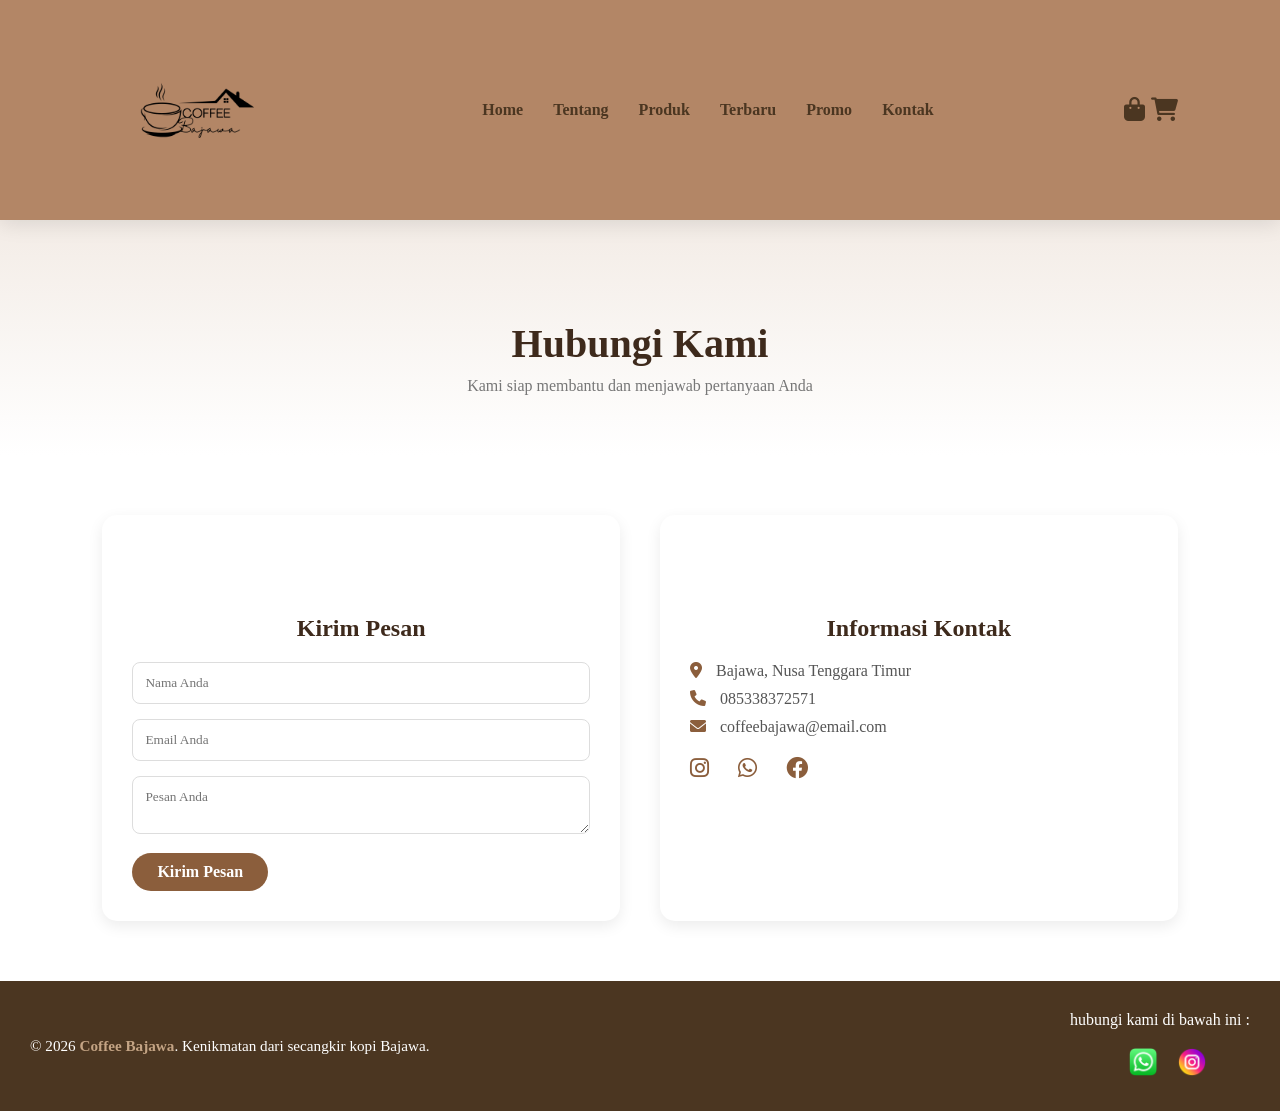
==== kontak.html @ 7c7a1978 "first commit" ====
<!DOCTYPE html>
<html lang="en">
<head>
    <meta charset="UTF-8">
    <meta name="viewport" content="width=device-width, initial-scale=1.0">
    <title>kontak</title>
    <link rel="stylesheet" href="style.css">
    <link rel="stylesheet" href="kontak.css">
    <link rel="stylesheet" href="https://cdnjs.cloudflare.com/ajax/libs/font-awesome/6.0.0/css/all.min.css">
</head>
<body>
    <nav class="navbar">
        <div class="nav-container">
        <div class="nav-logo"><img src="gambar/LOGO KOPI.png" alt=""></div>
            <ul class="nav-menu">
                <li><a href="about.html" class="nav-link">Home</a></li>
                <li><a href="tentang.html" class="nav-link">Tentang</a></li>
                <li><a href="produk.html" class="nav-link">Produk</a></li>
                <li><a href="terbaru.html" class="nav-link">Terbaru</a></li>
                <li><a href="promo.html" class="nav-link">Promo</a></li>
                <li><a href="kontak.html" class="nav-link">Kontak</a></li>
            </ul>

            <div class="nav-cart">
                <a href="keranjang.html" class="cart-icon">
                    <i class="fas fa-shopping-bag"></i>
                    <span class="cart-badge">
                        <i class="fas fa-shopping-cart"></i>
                    </span> 
                </a>
            </div>

        </div>
    </nav>
    <!-- HEADER -->
    <section class="kontak-header">
        <h1>Hubungi Kami</h1>
        <p>Kami siap membantu dan menjawab pertanyaan Anda</p>
    </section>


    <!-- KONTAK -->
    <section class="kontak-container">

        <!-- FORM -->
        <div class="kontak-form">
            <h2>Kirim Pesan</h2>

            <form>
                <input type="text" placeholder="Nama Anda" required>
                <input type="email" placeholder="Email Anda" required>
                <textarea placeholder="Pesan Anda"></textarea>

                <!-- TOMBOL KE WHATSAPP -->
                <a href="https://wa.me/6285338372571?text=Halo%20Coffee%20Bajawa,%20saya%20ingin%20bertanya" target="_blank" class="btn-wa">
                    Kirim Pesan
                </a>

            </form>
        </div>


        <!-- INFO KONTAK -->
        <div class="kontak-info">
            <h2>Informasi Kontak</h2>

            <p><i class="fas fa-map-marker-alt"></i> Bajawa, Nusa Tenggara Timur</p>
            <p><i class="fas fa-phone"></i> 085338372571</p>
            <p><i class="fas fa-envelope"></i> coffeebajawa@email.com</p>

            <div class="social">
                <a href="dha_tyyy07"><i class="fab fa-instagram"></i></a>
                <a href="085338372571"><i class="fab fa-whatsapp"></i></a>
                <a href="#"><i class="fab fa-facebook"></i></a>
            </div>
        </div>

    </section>

    
    <footer class="footer">
        <div class="footer-container">
            <!-- Teks Footer -->
            <div class="footer-text">
                &copy; 2026 <span>Coffee Bajawa</span>. Kenikmatan dari secangkir kopi Bajawa.
            </div>
            <!-- Hubungi WA & IG -->
            <div class="footer-contact">
                <p>hubungi kami di bawah ini :</p><br>

                <a href="https://wa.me/085338372571" target="_blank">
                    <img src="gambar/whatsapp.png" alt="WhatsApp" />
                </a>
                <a href="https://instagram.com/dha_tyyy07" target="_blank">
                    <img src="gambar/instagram.png" alt="Instagram" />
                </a>

            </div>   
        </div>
    </footer>
</body>
</html>
---- style.css ----
/* KESELURUHAN */
/* Mengatur margin, padding, box-sizing, dan font default */
* {
    margin: 0;
    padding: 0;
    box-sizing: border-box;
    font-family: 'Times New Roman', serif;
}

/* Judul H2 */
h2{
    text-align: center; /* teks berada di tengah */
    color: #1e1103;     /* warna coklat gelap */
    margin-top: 70px;   /* jarak atas dari elemen sebelumnya */
}

/*NAVBAR */
/* Container utama navbar */
.nav-container{
    display: flex; /* membuat konten sejajar horizontal */
    justify-content: space-between; /* logo kiri, menu kanan */
    align-items: center; /* rata tengah vertikal */
    padding: 15px 8%;
    background-color: rgba(171, 121, 86, 0.902); /* coklat transparan */
    box-shadow: 0 4px 20px rgba(0,0,0,0.1); /* efek bayangan */
    position: sticky; /* tetap di atas saat scroll */
    top: 0;
    z-index: 1000; /* agar selalu di depan konten lain */
}

/* Logo navbar */
.nav-logo img{
    height: 190px; /* tinggi logo */
    display: block;
}

/* Menu navigasi */
.nav-menu{
    display: flex; /* menampilkan item secara horizontal */
    list-style: none; /* hilangkan bullet list */
    gap: 30px; /* jarak antar menu */
}

/* Link menu */
.nav-link{
    text-decoration: none; /* hilangkan garis bawah */
    color: #4b3621; /* coklat gelap */
    font-weight: 600;
    font-size: 1rem;
    transition: 0.3s ease; /* efek halus saat hover */
}

.nav-link:hover{
    color: #c4a484; /* ganti warna saat hover */
}

/* Ikon keranjang */
.cart-icon{
    color: #4b3621;
    font-size: 24px;
    text-decoration: none;
    transition: 0.3s ease; /* efek halus saat hover */
}

.cart-icon:hover{
    color: #c4a484;
}

/* HERO SECTION  */
.hero {
    height: 100vh; /* LAYAR PENUH */
    display: flex;
    align-items: center;
    justify-content: space-between; /* hero content kiri, gambar kanan */
    padding: 0 8%;
    background-color: #f3ece6; /* cream lembut */
}

/*  HERO IMAGE  */
.hero-image img {
    width: 500px; /* lebar gambar */
    height: auto; /* tinggi menyesuaikan proporsi gambar */
    clip-path: ellipse(75% 85% at 50% 50%); /* membentuk gambar seperti ellipse */
    box-shadow: 0 20px 40px rgba(0,0,0,0.2); /* bayangan lembut di bawah gambar */
    
    /* animasi */
    animation: float 4s ease-in-out infinite alternate;
    /*
        float       : nama keyframes animasi
        4s          : durasi 4 detik
        ease-in-out : gerakan halus saat mulai dan berhenti
        infinite    : animasi terus berulang tanpa berhenti
        alternate   : animasi bolak-balik
    */
}

/* KEYFRAMES ANIMASI  */
@keyframes float {
    from {
        transform: translateY(0) scale(1);
        /* translateY(0) : posisi awal vertikal */
        /* scale(1) : ukuran normal */
    }
    to {
        transform: translateY(-20px) scale(1.05);
        /* translateY(-20px) : gambar naik 20px ke atas */
        /* scale(1.05) : memperbesar gambar 5% */
    }
}

/* Konten hero (judul, deskripsi, tombol) */
.hero-content {
    max-width: 500px;
    color: #1e1103; /* teks coklat gelap */
    animation: fadeIn 1.5s ease-in-out; /* animasi saat load */
}

.hero-content h1 {
    font-size: 3.2rem;
    margin-bottom: 15px;
    text-shadow: 1px 1px 6px rgba(0, 0, 0, 0.5); /* shadow halus */
}

.hero-content p {
    font-size: 1.2rem;
    margin-bottom: 30px;
    opacity: 0.9; /* sedikit transparan */
}

/* Animasi fadeIn di text*/
@keyframes fadeIn {
    from {
        opacity: 0;
        transform: translateY(20px); /* slide dari bawah */
    }
    to {
        opacity: 1;
        transform: translateY(0);
    }
}

/* Tombol beli sekarang */
.btn-shop {
    display: inline-block;
    padding: 14px 40px;
    background-color: #c4a484; /* coklat hangat */
    color: #fff;
    text-decoration: none;
    font-weight: bold;
    border-radius: 50px; /* bentuk lonjong capsule */
    box-shadow: 0 8px 20px rgba(0,0,0,0.2);
    transition: 0.3s ease; /* efek halus */
}

.btn-shop:hover {
    background-color: #4b3621;
    transform: translateY(-4px); /* sedikit naik saat hover */
}

/*  FOOTER */
.footer {
    background-color: #4b3621; /* coklat gelap */
    color: #f3ece6; /* teks cream */
    padding: 40px 8%;
}

.footer-container{
    display: flex;
    justify-content: space-between;
    align-items: center;
    flex-wrap: wrap; /* responsive */
    gap: 20px;
}

.footer-text{
    font-size: 0.95rem;
    line-height: 1.6;
}

.footer-text span{
    font-weight: bold;
    color: #c4a484; /* highlight nama brand */
}

/* Kontak WA & IG */
.footer-contact a{
    margin-left: 15px;
    transition: transform 0.3s ease;
    display: inline-block;
}

.footer-contact img{
    width: 30px;
    height: 30px;
}

.footer-contact a:hover img{
    transform: scale(1.1);
}

/* RESPONSIVE IMPROVEMENT ALL SCREEN SIZE */

/* Large Desktop (Layar Besar 1400px ke atas) */
@media (min-width: 1400px){

    .hero,
    .nav-container,
    .footer{
        padding-left: 15%;
        padding-right: 15%;
    }

    .hero-content h1{
        font-size: 3.5rem;
    }

    .hero-image img{
        width: 600px;
    }
}

/* Laptop / Tablet Landscape */
@media (max-width: 1200px){

    .hero{
        gap: 40px;
    }

    .hero-image img{
        width: 420px;
    }

    .hero-content h1{
        font-size: 2.6rem;
    }
}

/* Tablet */
@media (max-width: 992px){

    .hero{
        flex-direction: column;
        text-align: center;
        height: auto;
        padding: 60px 8%;
        gap: 30px;
    }

    .hero-content{
        max-width: 100%;
    }

    .hero-image img{
        width: 350px;
    }

    .nav-logo img{
        height: 150px;
    }
}

/* Mobile Besar */
@media (max-width: 768px){

    .nav-container{
        padding: 12px 5%;
    }

    .nav-logo img{
        height: 90px;
    }

    .nav-menu{
        gap: 15px;
    }

    .nav-link{
        font-size: 0.85rem;
    }

    .cart-icon{
        font-size: 18px;
    }
}

/* Mobile Kecil */
@media (max-width: 480px){

    h2{
        margin-top: 50px;
        font-size: 1.4rem;
    }

    .hero{
        padding: 40px 5%;
    }

    .hero-content h1{
        font-size: 1.8rem;
        line-height: 1.3;
    }

    .hero-content p{
        font-size: 0.9rem;
    }

    .hero-image img{
        width: 230px;
    }

    .btn-shop{
        padding: 10px 22px;
        font-size: 0.8rem;
    }

    .footer-text{
        font-size: 0.85rem;
    }

    .footer-container{
        gap: 15px;
    }
}
---- kontak.css ----
/* HEADER */

.kontak-header{
text-align:center;
padding:100px 8% 60px;
background:linear-gradient(180deg,#f3ece6,#ffffff);
}

.kontak-header h1{
font-size:40px;
color:#3e2a1c;
}

.kontak-header p{
color:#777;
margin-top:10px;
}


/* CONTAINER */

.kontak-container{
display:grid;
grid-template-columns:1fr 1fr;
gap:40px;
padding:60px 8%;
}


/* FORM */

.kontak-form{
background:white;
padding:30px;
border-radius:15px;
box-shadow:0 5px 15px rgba(0,0,0,0.08);
}

.kontak-form h2{
margin-bottom:20px;
color:#3e2a1c;
}

.kontak-form input,
.kontak-form textarea{
width:100%;
padding:12px;
margin-bottom:15px;
border:1px solid #ddd;
border-radius:8px;
}

.kontak-form button{
background:#8b5e3c;
color:white;
border:none;
padding:12px 25px;
border-radius:20px;
cursor:pointer;
}

.kontak-form button:hover{
background:#6f452a;
}


/* INFO */

.kontak-info{
background:white;
padding:30px;
border-radius:15px;
box-shadow:0 5px 15px rgba(0,0,0,0.08);
}

.kontak-info h2{
margin-bottom:20px;
color:#3e2a1c;
}

.kontak-info p{
margin:10px 0;
color:#555;
}

.kontak-info i{
margin-right:10px;
color:#8b5e3c;
}

/* SOCIAL */

.social{
margin-top:20px;
}

.social a{
font-size:22px;
margin-right:15px;
color:#8b5e3c;
}

.social a:hover{
color:#6f452a;
}


/* FOOTER */

.footer{
background:#4b3621;
color:white;
text-align:center;
padding:30px;
}
.btn-wa{
    display:inline-block;
    padding:10px 25px;
    background:#8b5e3c;
    color:white;
    text-decoration:none;
    border-radius:25px;
    font-weight:bold;
}

.btn-wa:hover{
    background:#1ebe5d;
}
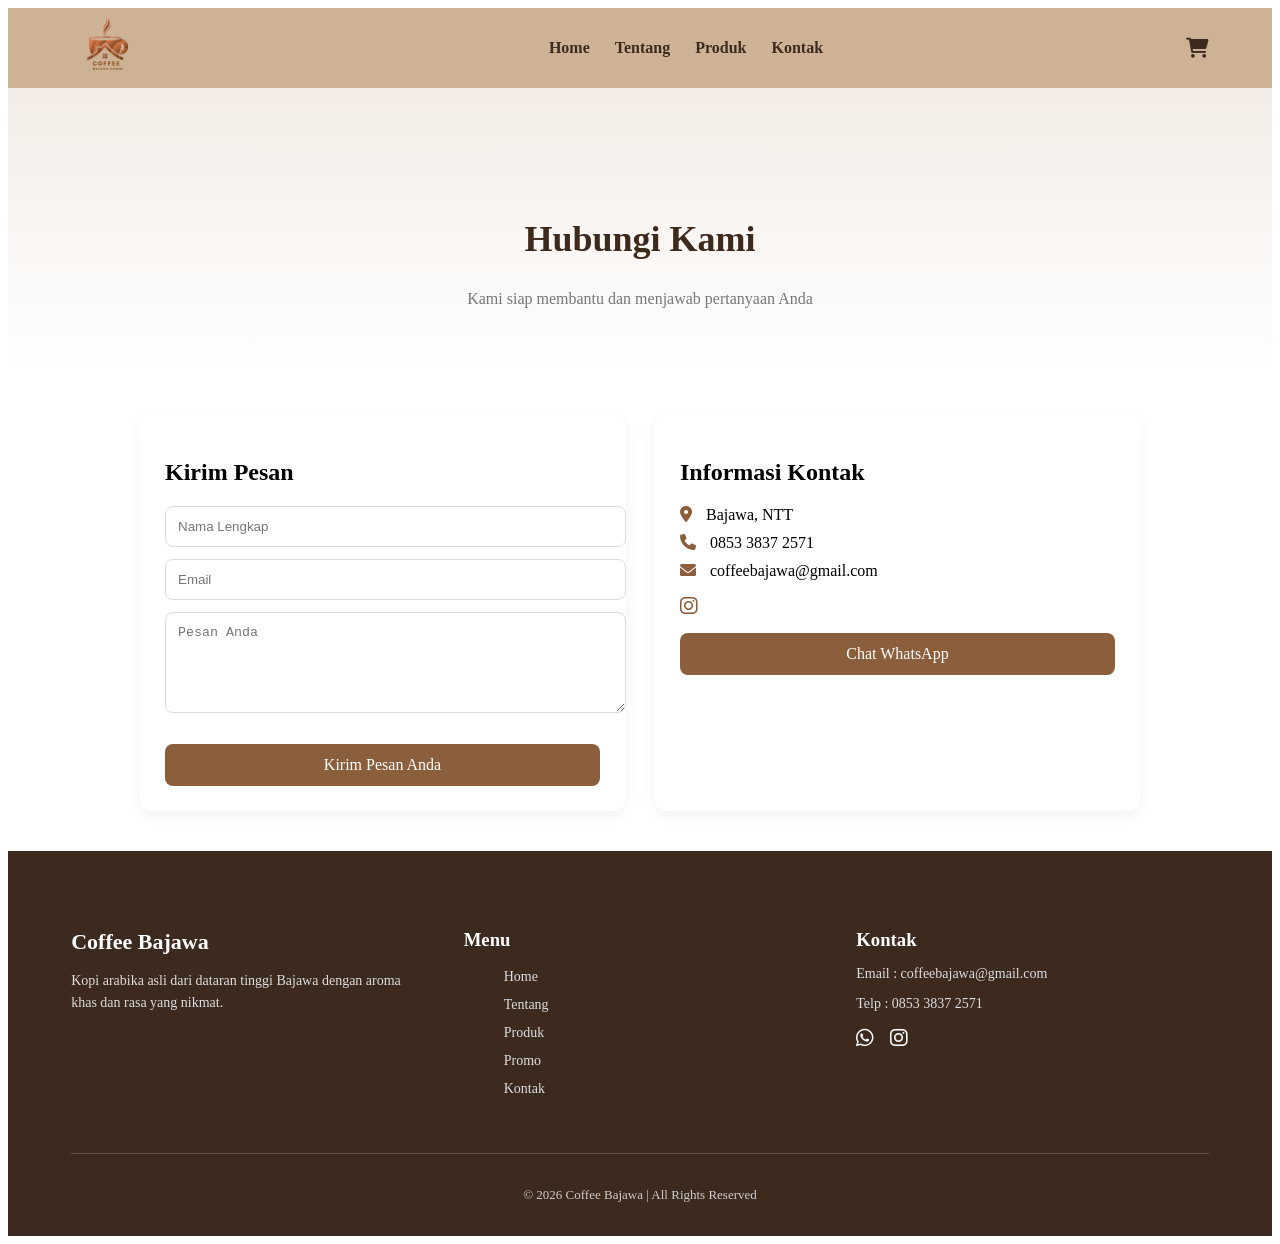
==== commit 9848eff3: "first commit" ====
--- a/kontak.html
+++ b/kontak.html
@@ -1,102 +1,162 @@
 <!DOCTYPE html>
-<html lang="en">
+<html lang="id">
 <head>
     <meta charset="UTF-8">
     <meta name="viewport" content="width=device-width, initial-scale=1.0">
-    <title>kontak</title>
+    <title>Kontak - Coffee Bajawa</title>
     <link rel="stylesheet" href="style.css">
     <link rel="stylesheet" href="kontak.css">
     <link rel="stylesheet" href="https://cdnjs.cloudflare.com/ajax/libs/font-awesome/6.0.0/css/all.min.css">
 </head>
+
 <body>
-    <nav class="navbar">
-        <div class="nav-container">
-        <div class="nav-logo"><img src="gambar/LOGO KOPI.png" alt=""></div>
-            <ul class="nav-menu">
-                <li><a href="about.html" class="nav-link">Home</a></li>
-                <li><a href="tentang.html" class="nav-link">Tentang</a></li>
-                <li><a href="produk.html" class="nav-link">Produk</a></li>
-                <li><a href="terbaru.html" class="nav-link">Terbaru</a></li>
-                <li><a href="promo.html" class="nav-link">Promo</a></li>
-                <li><a href="kontak.html" class="nav-link">Kontak</a></li>
-            </ul>
 
+<!-- ================= NAVBAR ================= -->
+<nav class="navbar">
+    <div class="nav-container">
+        <div class="nav-logo">
+            <img src="gambar/LK2.png" alt="Logo Coffee Bajawa">
+        </div>
+
+        <!-- CHECKBOX -->
+            <input type="checkbox" id="menu-toggle"> 
+
+        <!-- MENU -->
+        <ul class="nav-menu">
+            <li><a href="index.html" class="nav-link">Home</a></li>
+            <li><a href="tentang.html" class="nav-link">Tentang</a></li>
+            <li><a href="produk.html" class="nav-link">Produk</a></li>
+            <li><a href="kontak.html" class="nav-link">Kontak</a></li>
+        </ul>
+
+        <!-- RIGHT SIDE -->
+        <div class="nav-right">
+
+            <!-- CART -->
             <div class="nav-cart">
-                <a href="keranjang.html" class="cart-icon">
-                    <i class="fas fa-shopping-bag"></i>
-                    <span class="cart-badge">
-                        <i class="fas fa-shopping-cart"></i>
-                    </span> 
+                <a href="keranjang.html">
+                    <i class="fas fa-shopping-cart"></i>
                 </a>
             </div>
 
+            <!-- HAMBURGER -->
+            <label for="menu-toggle" class="menu-icon">☰</label>
+
         </div>
-    </nav>
-    <!-- HEADER -->
-    <section class="kontak-header">
-        <h1>Hubungi Kami</h1>
-        <p>Kami siap membantu dan menjawab pertanyaan Anda</p>
-    </section>
+
+    </div>
+</nav>
 
 
-    <!-- KONTAK -->
-    <section class="kontak-container">
+<!DOCTYPE html>
+<html lang="id">
+<head>
+    <meta charset="UTF-8">
+    <meta name="viewport" content="width=device-width, initial-scale=1.0">
+    <title>Kontak - Coffee Bajawa</title>
 
-        <!-- FORM -->
-        <div class="kontak-form">
-            <h2>Kirim Pesan</h2>
+    <link rel="stylesheet" href="style.css">
+    <link rel="stylesheet" href="kontak.css">
+    <link rel="stylesheet"
+    href="https://cdnjs.cloudflare.com/ajax/libs/font-awesome/6.0.0/css/all.min.css">
+</head>
 
-            <form>
-                <input type="text" placeholder="Nama Anda" required>
-                <input type="email" placeholder="Email Anda" required>
-                <textarea placeholder="Pesan Anda"></textarea>
+<body>
 
-                <!-- TOMBOL KE WHATSAPP -->
-                <a href="https://wa.me/6285338372571?text=Halo%20Coffee%20Bajawa,%20saya%20ingin%20bertanya" target="_blank" class="btn-wa">
-                    Kirim Pesan
-                </a>
+<!-- ================= HEADER ================= -->
+<section class="kontak-header">
+    <h1>Hubungi Kami</h1>
+    <p>Kami siap membantu dan menjawab pertanyaan Anda</p>
+</section>
 
-            </form>
+
+<!-- ================= KONTEN ================= -->
+<section class="kontak-container">
+
+    <!-- FORM -->
+    <div class="kontak-form">
+        <h2>Kirim Pesan</h2>
+
+        <form>
+            <input type="text" placeholder="Nama Lengkap" required>
+            <input type="email" placeholder="Email" required>
+            <textarea rows="5" placeholder="Pesan Anda" required></textarea>
+
+           <a href="https://wa.me/6285338372571?text=Nama Lengkap :,%20Email :%20Pesanan%20Anda :"
+            class="btn-wa" target="_blank">Kirim Pesan Anda  
+           </a>
+
+        </form>
+    </div>
+
+    <!-- INFO -->
+    <div class="kontak-info">
+        <h2>Informasi Kontak</h2>
+
+        <p><i class="fas fa-map-marker-alt"></i> Bajawa, NTT</p>
+        <p><i class="fas fa-phone"></i> 0853 3837 2571</p>
+        <p><i class="fas fa-envelope"></i> coffeebajawa@gmail.com</p>
+
+        <div class="social">
+            <a href="https://www.instagram.com/dha_tyyy07/" target="_blank"><i class="fab fa-instagram"></i></a>
         </div>
 
+        <!-- tombol WA -->
+        <a href="https://wa.me/6285338372571?text=Halo%20Coffee%20Bajawa,%20saya%20ingin%20bertanya"
+            class="btn-wa" target="_blank">Chat WhatsApp   
+        </a>
 
-        <!-- INFO KONTAK -->
-        <div class="kontak-info">
-            <h2>Informasi Kontak</h2>
+    </div>
 
-            <p><i class="fas fa-map-marker-alt"></i> Bajawa, Nusa Tenggara Timur</p>
-            <p><i class="fas fa-phone"></i> 085338372571</p>
-            <p><i class="fas fa-envelope"></i> coffeebajawa@email.com</p>
+</section>
 
-            <div class="social">
-                <a href="dha_tyyy07"><i class="fab fa-instagram"></i></a>
-                <a href="085338372571"><i class="fab fa-whatsapp"></i></a>
-                <a href="#"><i class="fab fa-facebook"></i></a>
+<!-- ================= FOOTER ================= -->
+<footer class="footer">
+    <div class="footer-container">
+
+            <!-- BAGIAN BRAND -->
+            <div class="footer-brand">
+                <h2>Coffee Bajawa</h2>
+                <p>
+                    Kopi arabika asli dari dataran tinggi Bajawa
+                    dengan aroma khas dan rasa yang nikmat.
+                </p>
             </div>
-        </div>
 
-    </section>
+            <!-- NAVIGASI FOOTER -->
+            <div class="footer-nav">
+                <h3>Menu</h3>
+                <ul>
+                    <li><a href="index.html">Home</a></li>
+                    <li><a href="tentang.html">Tentang</a></li>
+                    <li><a href="produk.html">Produk</a></li>
+                    <li><a href="promo.html">Promo</a></li>
+                    <li><a href="kontak.html">Kontak</a></li>
+                </ul>
+            </div>
+            <!-- KONTAK -->
+            <div class="footer-contact">
+                <h3>Kontak</h3>
+                <p>Email : coffeebajawa@gmail.com</p>
+                <p>Telp : 0853 3837 2571</p>
 
-    
-    <footer class="footer">
-        <div class="footer-container">
-            <!-- Teks Footer -->
-            <div class="footer-text">
-                &copy; 2026 <span>Coffee Bajawa</span>. Kenikmatan dari secangkir kopi Bajawa.
+                <div class="footer-social">
+                    <a href="https://wa.me/6285338372571?text=Halo%20Coffee%20Bajawa,%20saya%20ingin%20bertanya/"target="_blank">
+                        <i class="fab fa-whatsapp"></i>
+                    </a>
+                    <a href="dha_tyyy07">
+                        <i class="fab fa-instagram"></i>
+                    </a>
+                </div>
             </div>
-            <!-- Hubungi WA & IG -->
-            <div class="footer-contact">
-                <p>hubungi kami di bawah ini :</p><br>
 
-                <a href="https://wa.me/085338372571" target="_blank">
-                    <img src="gambar/whatsapp.png" alt="WhatsApp" />
-                </a>
-                <a href="https://instagram.com/dha_tyyy07" target="_blank">
-                    <img src="gambar/instagram.png" alt="Instagram" />
-                </a>
+    </div>
 
-            </div>   
-        </div>
-    </footer>
+    <!-- COPYRIGHT -->
+    <div class="footer-bottom">
+        <p>© 2026 Coffee Bajawa | All Rights Reserved</p>
+    </div>
+</footer>
+
 </body>
 </html>
--- a/style.css
+++ b/style.css
@@ -1,323 +1,287 @@
-/* KESELURUHAN */
-/* Mengatur margin, padding, box-sizing, dan font default */
-* {
-    margin: 0;
-    padding: 0;
-    box-sizing: border-box;
-    font-family: 'Times New Roman', serif;
-}
-
-/* Judul H2 */
-h2{
-    text-align: center; /* teks berada di tengah */
-    color: #1e1103;     /* warna coklat gelap */
-    margin-top: 70px;   /* jarak atas dari elemen sebelumnya */
-}
-
-/*NAVBAR */
-/* Container utama navbar */
-.nav-container{
-    display: flex; /* membuat konten sejajar horizontal */
-    justify-content: space-between; /* logo kiri, menu kanan */
-    align-items: center; /* rata tengah vertikal */
-    padding: 15px 8%;
-    background-color: rgba(171, 121, 86, 0.902); /* coklat transparan */
-    box-shadow: 0 4px 20px rgba(0,0,0,0.1); /* efek bayangan */
-    position: sticky; /* tetap di atas saat scroll */
+/* ================= NAVBAR ================= */
+.navbar {
+    background: #cdb295;
+    height: 80px;
+    padding: 0 5%;
+    position: sticky;
     top: 0;
-    z-index: 1000; /* agar selalu di depan konten lain */
-}
-
-/* Logo navbar */
-.nav-logo img{
-    height: 190px; /* tinggi logo */
-    display: block;
-}
-
-/* Menu navigasi */
-.nav-menu{
-    display: flex; /* menampilkan item secara horizontal */
-    list-style: none; /* hilangkan bullet list */
-    gap: 30px; /* jarak antar menu */
+    z-index: 1000; /* supaya navbar selalu di atas */
+}
+
+/* Container navbar */
+.nav-container {
+    max-width: 1200px;
+    margin: auto;
+    height: 100%;
+    display: flex;
+    align-items: center;
+    justify-content: space-between; /* logo di kiri, menu di kanan */
+    position: relative; /* untuk dropdown menu mobile */
+}
+
+/* Logo */
+.nav-logo img {
+    height: 75px;
+}
+
+/* Menu desktop */
+.nav-menu {
+    list-style: none;
+    display: flex;
+    gap: 25px;
+    z-index: 999; /* supaya di atas konten lain */
 }
 
 /* Link menu */
-.nav-link{
-    text-decoration: none; /* hilangkan garis bawah */
-    color: #4b3621; /* coklat gelap */
+.nav-link {
+    text-decoration: none;
+    color: #3d2a1f;
     font-weight: 600;
-    font-size: 1rem;
-    transition: 0.3s ease; /* efek halus saat hover */
-}
-
-.nav-link:hover{
-    color: #c4a484; /* ganti warna saat hover */
-}
-
-/* Ikon keranjang */
-.cart-icon{
-    color: #4b3621;
-    font-size: 24px;
+}
+
+/* Cart icon */
+.nav-cart i {
+    font-size: 20px;
+    color: #3d2a1f;
+}
+.nav-right {
+    display: flex;
+    align-items: center;
+    gap: 15px;
+}
+
+/* Hamburger menu (hidden desktop) */
+.menu-icon {
+    display: none;
+    font-size: 26px;
+    cursor: pointer;
+}
+
+/* Checkbox untuk toggle menu mobile */
+#menu-toggle {
+    display: none;
+}
+
+/* ================= SEARCH NAVBAR ================= */
+.nav-search {
+    display: flex;
+    align-items: center;
+    background: white;
+    border-radius: 25px;
+    padding: 5px 10px;
+    border: 1px solid #ddd;
+}
+
+.nav-search input {
+    border: none;
+    outline: none;
+    padding: 5px 8px;
+    font-size: 14px;
+    width: 140px;
+}
+
+.nav-search button {
+    border: none;
+    background: none;
+    cursor: pointer;
+    font-size: 16px;
+}
+
+.nav-search:focus-within {
+    border-color: #b67a45;
+    box-shadow: 0 0 5px rgba(182, 122, 69, 0.3);
+}
+
+/* ================= FOOTER ================= */
+.footer {
+    background: #3d2a1f;
+    color: white;
+    padding: 60px 5% 20px;
+}
+
+.footer-container {
+    max-width: 1200px;
+    margin: auto;
+    display: grid;
+    grid-template-columns: repeat(3, 1fr);
+    gap: 40px;
+}
+
+/* Brand */
+.footer-brand h2 {
+    font-size: 22px;
+    margin-bottom: 15px;
+}
+
+.footer-brand p {
+    color: #ddd;
+    line-height: 1.6;
+    font-size: 14px;
+}
+
+/* Footer navigation */
+.footer-nav h3 {
+    margin-bottom: 15px;
+}
+
+.footer-nav ul {
+    list-style: none;
+}
+
+.footer-nav li {
+    margin-bottom: 10px;
+}
+
+.footer-nav a {
     text-decoration: none;
-    transition: 0.3s ease; /* efek halus saat hover */
-}
-
-.cart-icon:hover{
-    color: #c4a484;
-}
-
-/* HERO SECTION  */
-.hero {
-    height: 100vh; /* LAYAR PENUH */
-    display: flex;
-    align-items: center;
-    justify-content: space-between; /* hero content kiri, gambar kanan */
-    padding: 0 8%;
-    background-color: #f3ece6; /* cream lembut */
-}
-
-/*  HERO IMAGE  */
-.hero-image img {
-    width: 500px; /* lebar gambar */
-    height: auto; /* tinggi menyesuaikan proporsi gambar */
-    clip-path: ellipse(75% 85% at 50% 50%); /* membentuk gambar seperti ellipse */
-    box-shadow: 0 20px 40px rgba(0,0,0,0.2); /* bayangan lembut di bawah gambar */
-    
-    /* animasi */
-    animation: float 4s ease-in-out infinite alternate;
-    /*
-        float       : nama keyframes animasi
-        4s          : durasi 4 detik
-        ease-in-out : gerakan halus saat mulai dan berhenti
-        infinite    : animasi terus berulang tanpa berhenti
-        alternate   : animasi bolak-balik
-    */
-}
-
-/* KEYFRAMES ANIMASI  */
-@keyframes float {
-    from {
-        transform: translateY(0) scale(1);
-        /* translateY(0) : posisi awal vertikal */
-        /* scale(1) : ukuran normal */
-    }
-    to {
-        transform: translateY(-20px) scale(1.05);
-        /* translateY(-20px) : gambar naik 20px ke atas */
-        /* scale(1.05) : memperbesar gambar 5% */
-    }
-}
-
-/* Konten hero (judul, deskripsi, tombol) */
-.hero-content {
-    max-width: 500px;
-    color: #1e1103; /* teks coklat gelap */
-    animation: fadeIn 1.5s ease-in-out; /* animasi saat load */
-}
-
-.hero-content h1 {
-    font-size: 3.2rem;
+    color: #ddd;
+    font-size: 14px;
+    transition: 0.3s;
+}
+
+.footer-nav a:hover {
+    color: #b67a45;
+}
+
+/* Footer kontak & social */
+.footer-contact h3 {
     margin-bottom: 15px;
-    text-shadow: 1px 1px 6px rgba(0, 0, 0, 0.5); /* shadow halus */
-}
-
-.hero-content p {
-    font-size: 1.2rem;
-    margin-bottom: 30px;
-    opacity: 0.9; /* sedikit transparan */
-}
-
-/* Animasi fadeIn di text*/
-@keyframes fadeIn {
-    from {
-        opacity: 0;
-        transform: translateY(20px); /* slide dari bawah */
-    }
-    to {
-        opacity: 1;
-        transform: translateY(0);
-    }
-}
-
-/* Tombol beli sekarang */
-.btn-shop {
+}
+
+.footer-contact p {
+    font-size: 14px;
+    margin-bottom: 8px;
+    color: #ddd;
+}
+
+.footer-social {
+    margin-top: 15px;
+}
+
+.footer-social a {
     display: inline-block;
-    padding: 14px 40px;
-    background-color: #c4a484; /* coklat hangat */
-    color: #fff;
-    text-decoration: none;
-    font-weight: bold;
-    border-radius: 50px; /* bentuk lonjong capsule */
-    box-shadow: 0 8px 20px rgba(0,0,0,0.2);
-    transition: 0.3s ease; /* efek halus */
-}
-
-.btn-shop:hover {
-    background-color: #4b3621;
-    transform: translateY(-4px); /* sedikit naik saat hover */
-}
-
-/*  FOOTER */
-.footer {
-    background-color: #4b3621; /* coklat gelap */
-    color: #f3ece6; /* teks cream */
-    padding: 40px 8%;
-}
-
-.footer-container{
-    display: flex;
-    justify-content: space-between;
-    align-items: center;
-    flex-wrap: wrap; /* responsive */
-    gap: 20px;
-}
-
-.footer-text{
-    font-size: 0.95rem;
-    line-height: 1.6;
-}
-
-.footer-text span{
-    font-weight: bold;
-    color: #c4a484; /* highlight nama brand */
-}
-
-/* Kontak WA & IG */
-.footer-contact a{
-    margin-left: 15px;
-    transition: transform 0.3s ease;
-    display: inline-block;
-}
-
-.footer-contact img{
-    width: 30px;
-    height: 30px;
-}
-
-.footer-contact a:hover img{
-    transform: scale(1.1);
-}
-
-/* RESPONSIVE IMPROVEMENT ALL SCREEN SIZE */
-
-/* Large Desktop (Layar Besar 1400px ke atas) */
-@media (min-width: 1400px){
-
-    .hero,
-    .nav-container,
-    .footer{
-        padding-left: 15%;
-        padding-right: 15%;
-    }
-
-    .hero-content h1{
-        font-size: 3.5rem;
-    }
-
-    .hero-image img{
-        width: 600px;
-    }
-}
-
-/* Laptop / Tablet Landscape */
-@media (max-width: 1200px){
-
-    .hero{
-        gap: 40px;
-    }
-
-    .hero-image img{
-        width: 420px;
-    }
-
-    .hero-content h1{
-        font-size: 2.6rem;
-    }
-}
-
-/* Tablet */
-@media (max-width: 992px){
-
-    .hero{
+    margin-right: 12px;
+    font-size: 20px;
+    color: white;
+    transition: 0.3s;
+}
+
+.footer-social a:hover {
+    color: #b67a45;
+    transform: translateY(-3px);
+}
+
+/* Footer copyright */
+.footer-bottom {
+    text-align: center;
+    margin-top: 40px;
+    padding-top: 20px;
+    border-top: 1px solid rgba(255, 255, 255, 0.2);
+}
+
+.footer-bottom p {
+    font-size: 13px;
+    color: #ccc;
+}
+
+/* ================= RESPONSIVE ================= */
+
+/* Tablet & Mobile */
+@media (max-width: 1024px) {
+    .cart-container {
+        max-width: 90%;
+    }
+}
+
+/* Mobile */
+@media (max-width: 768px) {
+    /* Navbar hamburger */
+    .menu-icon {
+        display: block;
+    }
+
+    /* Menu jadi dropdown */
+    .nav-menu {
+        position: absolute;
+        top: 80px;
+        left: 0;
+        width: 100%;
+        background: #cdb295;
         flex-direction: column;
-        text-align: center;
-        height: auto;
-        padding: 60px 8%;
-        gap: 30px;
-    }
-
-    .hero-content{
-        max-width: 100%;
-    }
-
-    .hero-image img{
-        width: 350px;
-    }
-
-    .nav-logo img{
-        height: 150px;
-    }
-}
-
-/* Mobile Besar */
-@media (max-width: 768px){
-
-    .nav-container{
-        padding: 12px 5%;
-    }
-
-    .nav-logo img{
-        height: 90px;
-    }
-
-    .nav-menu{
-        gap: 15px;
-    }
-
-    .nav-link{
-        font-size: 0.85rem;
-    }
-
-    .cart-icon{
-        font-size: 18px;
-    }
-}
-
-/* Mobile Kecil */
-@media (max-width: 480px){
-
-    h2{
-        margin-top: 50px;
-        font-size: 1.4rem;
-    }
-
-    .hero{
-        padding: 40px 5%;
-    }
-
-    .hero-content h1{
-        font-size: 1.8rem;
-        line-height: 1.3;
-    }
-
-    .hero-content p{
-        font-size: 0.9rem;
-    }
-
-    .hero-image img{
-        width: 230px;
-    }
-
-    .btn-shop{
-        padding: 10px 22px;
-        font-size: 0.8rem;
-    }
-
-    .footer-text{
-        font-size: 0.85rem;
-    }
-
-    .footer-container{
-        gap: 15px;
+        align-items: center;
+        gap: 20px;
+        padding: 20px 0;
+        display: none;
+    }
+
+    /* Menu aktif */
+    #menu-toggle:checked ~ .nav-menu {
+        display: flex;
+    }
+
+    /* Kontainer kontak/keranjang full width */
+    .kontak-container,
+    .cart-container {
+        max-width: 95%;
+        padding: 15px;
+    }
+
+    /* Cart layout vertical */
+    .cart-content {
+        flex-direction: column;
+    }
+
+    .cart-item {
+        flex-direction: column;
+        align-items: flex-start;
+        border: none;
+        border-radius: 10px;
+        background: #fff;
+        box-shadow: 0 3px 10px rgba(0, 0, 0, 0.05);
+    }
+
+    .cart-item img {
+        width: 100%;
+        height: 140px;
+    }
+
+    .item-total {
+        width: 100%;
+        text-align: right;
+        margin-top: 10px;
+    }
+
+    .qty {
+        margin-top: 5px;
+    }
+
+    /* Ringkasan checkout full width */
+    .cart-summary,
+    .checkout-summary {
+        width: 100%;
+    }
+}
+
+/* Small mobile */
+@media (max-width: 480px) {
+    .cart-container {
+        padding: 12px;
+    }
+
+    .cart-item img {
+        height: 120px;
+    }
+
+    .item-info h3 {
+        font-size: 14px;
+    }
+
+    .item-info p {
+        font-size: 12px;
+    }
+
+    .checkout-btn {
+        padding: 10px;
+        font-size: 13px;
     }
 }
--- a/kontak.css
+++ b/kontak.css
@@ -1,128 +1,133 @@
-/* HEADER */
+/* ================= HEADER ================= */
 
 .kontak-header{
-text-align:center;
-padding:100px 8% 60px;
-background:linear-gradient(180deg,#f3ece6,#ffffff);
+    text-align:center; /* teks rata tengah */
+    padding:100px 20px 50px; /* jarak atas besar, bawah lebih kecil */
+    background:linear-gradient(#f3ece6,#fff); /* gradasi warna */
 }
 
 .kontak-header h1{
-font-size:40px;
-color:#3e2a1c;
+    font-size:36px;
+    color:#3e2a1c; 
 }
 
 .kontak-header p{
-color:#777;
-margin-top:10px;
+    color:#777; 
+    margin-top:10px; /* jarak dari judul */
 }
 
 
-/* CONTAINER */
+/* ================= CONTAINER ================= */
 
 .kontak-container{
-display:grid;
-grid-template-columns:1fr 1fr;
-gap:40px;
-padding:60px 8%;
+    max-width:1000px; /* batas lebar */
+    margin:auto; /* center */
+    display:grid;
+    grid-template-columns:1fr 1fr; /* 2 kolom */
+    gap:30px; /* jarak antar kolom */
+    padding:40px 20px; /* jarak dalam */
 }
 
 
-/* FORM */
+/* ================= CARD ================= */
 
-.kontak-form{
-background:white;
-padding:30px;
-border-radius:15px;
-box-shadow:0 5px 15px rgba(0,0,0,0.08);
+.kontak-form,
+.kontak-info{
+    background:white;
+    padding:25px; 
+    border-radius:12px; /* sudut membulat */
+    box-shadow:0 5px 15px rgba(0,0,0,0.05); /* bayangan halus */
 }
 
-.kontak-form h2{
-margin-bottom:20px;
-color:#3e2a1c;
-}
+
+/* ================= FORM ================= */
 
 .kontak-form input,
 .kontak-form textarea{
-width:100%;
-padding:12px;
-margin-bottom:15px;
-border:1px solid #ddd;
-border-radius:8px;
+    width:100%; 
+    padding:12px; 
+    margin-bottom:12px; /* jarak antar input */
+    border:1px solid #ddd; 
+    border-radius:8px; 
+    outline:none; /* hilangkan garis biru */
+}
+
+/* efek saat diklik */
+.kontak-form input:focus,
+.kontak-form textarea:focus{
+    border-color:#8b5e3c;
 }
 
 .kontak-form button{
-background:#8b5e3c;
-color:white;
-border:none;
-padding:12px 25px;
-border-radius:20px;
-cursor:pointer;
+    width:100%; 
+    padding:12px;
+    background:#8b5e3c; 
+    color:white; 
+    border:none; /* tanpa border */
+    border-radius:8px; 
+    cursor:pointer; 
+    transition:0.3s; /* animasi */
 }
 
 .kontak-form button:hover{
-background:#6f452a;
+    background:#6f472d; /* lebih gelap */
 }
 
 
-/* INFO */
-
-.kontak-info{
-background:white;
-padding:30px;
-border-radius:15px;
-box-shadow:0 5px 15px rgba(0,0,0,0.08);
-}
-
-.kontak-info h2{
-margin-bottom:20px;
-color:#3e2a1c;
-}
+/* ================= INFO ================= */
 
 .kontak-info p{
-margin:10px 0;
-color:#555;
+    margin:10px 0; /* jarak antar teks */
 }
 
 .kontak-info i{
-margin-right:10px;
-color:#8b5e3c;
+    margin-right:10px; /* jarak icon */
+    color:#8b5e3c; /* warna icon */
 }
 
-/* SOCIAL */
+
+/* ================= SOSIAL ================= */
 
 .social{
-margin-top:20px;
+    margin-top:15px; /* jarak dari atas */
 }
 
 .social a{
-font-size:22px;
-margin-right:15px;
-color:#8b5e3c;
+    font-size:20px; /* ukuran icon */
+    margin-right:10px; /* jarak antar icon */
+    color:#8b5e3c; 
+    transition:0.3s; /* animasi */
 }
 
 .social a:hover{
-color:#6f452a;
+    color:#6f472d; /* warna saat hover */
 }
 
 
-/* FOOTER */
+/* ================= BUTTON WA ================= */
 
-.footer{
-background:#4b3621;
-color:white;
-text-align:center;
-padding:30px;
-}
 .btn-wa{
-    display:inline-block;
-    padding:10px 25px;
-    background:#8b5e3c;
-    color:white;
-    text-decoration:none;
-    border-radius:25px;
-    font-weight:bold;
+    display:block; 
+    margin-top:15px; /* jarak atas */
+    text-align:center; 
+    padding:12px;
+    background:#8b5e3c; 
+    color:white; 
+    border-radius:8px; /* sudut */
+    text-decoration:none; /* hilangkan garis link */
+    transition:0.3s; /* animasi */
 }
 
 .btn-wa:hover{
-    background:#1ebe5d;
+    background:#6f472d; 
+}
+
+/* ================= RESPONSIVE ================= */
+
+@media (max-width:768px){
+
+    .kontak-container{
+        grid-template-columns:1fr; /* jadi 1 kolom (ke bawah) */
+    }
+
 }
--- a/style.css
+++ b/style.css
@@ -1,323 +1,287 @@
-/* KESELURUHAN */
-/* Mengatur margin, padding, box-sizing, dan font default */
-* {
-    margin: 0;
-    padding: 0;
-    box-sizing: border-box;
-    font-family: 'Times New Roman', serif;
-}
-
-/* Judul H2 */
-h2{
-    text-align: center; /* teks berada di tengah */
-    color: #1e1103;     /* warna coklat gelap */
-    margin-top: 70px;   /* jarak atas dari elemen sebelumnya */
-}
-
-/*NAVBAR */
-/* Container utama navbar */
-.nav-container{
-    display: flex; /* membuat konten sejajar horizontal */
-    justify-content: space-between; /* logo kiri, menu kanan */
-    align-items: center; /* rata tengah vertikal */
-    padding: 15px 8%;
-    background-color: rgba(171, 121, 86, 0.902); /* coklat transparan */
-    box-shadow: 0 4px 20px rgba(0,0,0,0.1); /* efek bayangan */
-    position: sticky; /* tetap di atas saat scroll */
+/* ================= NAVBAR ================= */
+.navbar {
+    background: #cdb295;
+    height: 80px;
+    padding: 0 5%;
+    position: sticky;
     top: 0;
-    z-index: 1000; /* agar selalu di depan konten lain */
-}
-
-/* Logo navbar */
-.nav-logo img{
-    height: 190px; /* tinggi logo */
-    display: block;
-}
-
-/* Menu navigasi */
-.nav-menu{
-    display: flex; /* menampilkan item secara horizontal */
-    list-style: none; /* hilangkan bullet list */
-    gap: 30px; /* jarak antar menu */
+    z-index: 1000; /* supaya navbar selalu di atas */
+}
+
+/* Container navbar */
+.nav-container {
+    max-width: 1200px;
+    margin: auto;
+    height: 100%;
+    display: flex;
+    align-items: center;
+    justify-content: space-between; /* logo di kiri, menu di kanan */
+    position: relative; /* untuk dropdown menu mobile */
+}
+
+/* Logo */
+.nav-logo img {
+    height: 75px;
+}
+
+/* Menu desktop */
+.nav-menu {
+    list-style: none;
+    display: flex;
+    gap: 25px;
+    z-index: 999; /* supaya di atas konten lain */
 }
 
 /* Link menu */
-.nav-link{
-    text-decoration: none; /* hilangkan garis bawah */
-    color: #4b3621; /* coklat gelap */
+.nav-link {
+    text-decoration: none;
+    color: #3d2a1f;
     font-weight: 600;
-    font-size: 1rem;
-    transition: 0.3s ease; /* efek halus saat hover */
-}
-
-.nav-link:hover{
-    color: #c4a484; /* ganti warna saat hover */
-}
-
-/* Ikon keranjang */
-.cart-icon{
-    color: #4b3621;
-    font-size: 24px;
+}
+
+/* Cart icon */
+.nav-cart i {
+    font-size: 20px;
+    color: #3d2a1f;
+}
+.nav-right {
+    display: flex;
+    align-items: center;
+    gap: 15px;
+}
+
+/* Hamburger menu (hidden desktop) */
+.menu-icon {
+    display: none;
+    font-size: 26px;
+    cursor: pointer;
+}
+
+/* Checkbox untuk toggle menu mobile */
+#menu-toggle {
+    display: none;
+}
+
+/* ================= SEARCH NAVBAR ================= */
+.nav-search {
+    display: flex;
+    align-items: center;
+    background: white;
+    border-radius: 25px;
+    padding: 5px 10px;
+    border: 1px solid #ddd;
+}
+
+.nav-search input {
+    border: none;
+    outline: none;
+    padding: 5px 8px;
+    font-size: 14px;
+    width: 140px;
+}
+
+.nav-search button {
+    border: none;
+    background: none;
+    cursor: pointer;
+    font-size: 16px;
+}
+
+.nav-search:focus-within {
+    border-color: #b67a45;
+    box-shadow: 0 0 5px rgba(182, 122, 69, 0.3);
+}
+
+/* ================= FOOTER ================= */
+.footer {
+    background: #3d2a1f;
+    color: white;
+    padding: 60px 5% 20px;
+}
+
+.footer-container {
+    max-width: 1200px;
+    margin: auto;
+    display: grid;
+    grid-template-columns: repeat(3, 1fr);
+    gap: 40px;
+}
+
+/* Brand */
+.footer-brand h2 {
+    font-size: 22px;
+    margin-bottom: 15px;
+}
+
+.footer-brand p {
+    color: #ddd;
+    line-height: 1.6;
+    font-size: 14px;
+}
+
+/* Footer navigation */
+.footer-nav h3 {
+    margin-bottom: 15px;
+}
+
+.footer-nav ul {
+    list-style: none;
+}
+
+.footer-nav li {
+    margin-bottom: 10px;
+}
+
+.footer-nav a {
     text-decoration: none;
-    transition: 0.3s ease; /* efek halus saat hover */
-}
-
-.cart-icon:hover{
-    color: #c4a484;
-}
-
-/* HERO SECTION  */
-.hero {
-    height: 100vh; /* LAYAR PENUH */
-    display: flex;
-    align-items: center;
-    justify-content: space-between; /* hero content kiri, gambar kanan */
-    padding: 0 8%;
-    background-color: #f3ece6; /* cream lembut */
-}
-
-/*  HERO IMAGE  */
-.hero-image img {
-    width: 500px; /* lebar gambar */
-    height: auto; /* tinggi menyesuaikan proporsi gambar */
-    clip-path: ellipse(75% 85% at 50% 50%); /* membentuk gambar seperti ellipse */
-    box-shadow: 0 20px 40px rgba(0,0,0,0.2); /* bayangan lembut di bawah gambar */
-    
-    /* animasi */
-    animation: float 4s ease-in-out infinite alternate;
-    /*
-        float       : nama keyframes animasi
-        4s          : durasi 4 detik
-        ease-in-out : gerakan halus saat mulai dan berhenti
-        infinite    : animasi terus berulang tanpa berhenti
-        alternate   : animasi bolak-balik
-    */
-}
-
-/* KEYFRAMES ANIMASI  */
-@keyframes float {
-    from {
-        transform: translateY(0) scale(1);
-        /* translateY(0) : posisi awal vertikal */
-        /* scale(1) : ukuran normal */
-    }
-    to {
-        transform: translateY(-20px) scale(1.05);
-        /* translateY(-20px) : gambar naik 20px ke atas */
-        /* scale(1.05) : memperbesar gambar 5% */
-    }
-}
-
-/* Konten hero (judul, deskripsi, tombol) */
-.hero-content {
-    max-width: 500px;
-    color: #1e1103; /* teks coklat gelap */
-    animation: fadeIn 1.5s ease-in-out; /* animasi saat load */
-}
-
-.hero-content h1 {
-    font-size: 3.2rem;
+    color: #ddd;
+    font-size: 14px;
+    transition: 0.3s;
+}
+
+.footer-nav a:hover {
+    color: #b67a45;
+}
+
+/* Footer kontak & social */
+.footer-contact h3 {
     margin-bottom: 15px;
-    text-shadow: 1px 1px 6px rgba(0, 0, 0, 0.5); /* shadow halus */
-}
-
-.hero-content p {
-    font-size: 1.2rem;
-    margin-bottom: 30px;
-    opacity: 0.9; /* sedikit transparan */
-}
-
-/* Animasi fadeIn di text*/
-@keyframes fadeIn {
-    from {
-        opacity: 0;
-        transform: translateY(20px); /* slide dari bawah */
-    }
-    to {
-        opacity: 1;
-        transform: translateY(0);
-    }
-}
-
-/* Tombol beli sekarang */
-.btn-shop {
+}
+
+.footer-contact p {
+    font-size: 14px;
+    margin-bottom: 8px;
+    color: #ddd;
+}
+
+.footer-social {
+    margin-top: 15px;
+}
+
+.footer-social a {
     display: inline-block;
-    padding: 14px 40px;
-    background-color: #c4a484; /* coklat hangat */
-    color: #fff;
-    text-decoration: none;
-    font-weight: bold;
-    border-radius: 50px; /* bentuk lonjong capsule */
-    box-shadow: 0 8px 20px rgba(0,0,0,0.2);
-    transition: 0.3s ease; /* efek halus */
-}
-
-.btn-shop:hover {
-    background-color: #4b3621;
-    transform: translateY(-4px); /* sedikit naik saat hover */
-}
-
-/*  FOOTER */
-.footer {
-    background-color: #4b3621; /* coklat gelap */
-    color: #f3ece6; /* teks cream */
-    padding: 40px 8%;
-}
-
-.footer-container{
-    display: flex;
-    justify-content: space-between;
-    align-items: center;
-    flex-wrap: wrap; /* responsive */
-    gap: 20px;
-}
-
-.footer-text{
-    font-size: 0.95rem;
-    line-height: 1.6;
-}
-
-.footer-text span{
-    font-weight: bold;
-    color: #c4a484; /* highlight nama brand */
-}
-
-/* Kontak WA & IG */
-.footer-contact a{
-    margin-left: 15px;
-    transition: transform 0.3s ease;
-    display: inline-block;
-}
-
-.footer-contact img{
-    width: 30px;
-    height: 30px;
-}
-
-.footer-contact a:hover img{
-    transform: scale(1.1);
-}
-
-/* RESPONSIVE IMPROVEMENT ALL SCREEN SIZE */
-
-/* Large Desktop (Layar Besar 1400px ke atas) */
-@media (min-width: 1400px){
-
-    .hero,
-    .nav-container,
-    .footer{
-        padding-left: 15%;
-        padding-right: 15%;
-    }
-
-    .hero-content h1{
-        font-size: 3.5rem;
-    }
-
-    .hero-image img{
-        width: 600px;
-    }
-}
-
-/* Laptop / Tablet Landscape */
-@media (max-width: 1200px){
-
-    .hero{
-        gap: 40px;
-    }
-
-    .hero-image img{
-        width: 420px;
-    }
-
-    .hero-content h1{
-        font-size: 2.6rem;
-    }
-}
-
-/* Tablet */
-@media (max-width: 992px){
-
-    .hero{
+    margin-right: 12px;
+    font-size: 20px;
+    color: white;
+    transition: 0.3s;
+}
+
+.footer-social a:hover {
+    color: #b67a45;
+    transform: translateY(-3px);
+}
+
+/* Footer copyright */
+.footer-bottom {
+    text-align: center;
+    margin-top: 40px;
+    padding-top: 20px;
+    border-top: 1px solid rgba(255, 255, 255, 0.2);
+}
+
+.footer-bottom p {
+    font-size: 13px;
+    color: #ccc;
+}
+
+/* ================= RESPONSIVE ================= */
+
+/* Tablet & Mobile */
+@media (max-width: 1024px) {
+    .cart-container {
+        max-width: 90%;
+    }
+}
+
+/* Mobile */
+@media (max-width: 768px) {
+    /* Navbar hamburger */
+    .menu-icon {
+        display: block;
+    }
+
+    /* Menu jadi dropdown */
+    .nav-menu {
+        position: absolute;
+        top: 80px;
+        left: 0;
+        width: 100%;
+        background: #cdb295;
         flex-direction: column;
-        text-align: center;
-        height: auto;
-        padding: 60px 8%;
-        gap: 30px;
-    }
-
-    .hero-content{
-        max-width: 100%;
-    }
-
-    .hero-image img{
-        width: 350px;
-    }
-
-    .nav-logo img{
-        height: 150px;
-    }
-}
-
-/* Mobile Besar */
-@media (max-width: 768px){
-
-    .nav-container{
-        padding: 12px 5%;
-    }
-
-    .nav-logo img{
-        height: 90px;
-    }
-
-    .nav-menu{
-        gap: 15px;
-    }
-
-    .nav-link{
-        font-size: 0.85rem;
-    }
-
-    .cart-icon{
-        font-size: 18px;
-    }
-}
-
-/* Mobile Kecil */
-@media (max-width: 480px){
-
-    h2{
-        margin-top: 50px;
-        font-size: 1.4rem;
-    }
-
-    .hero{
-        padding: 40px 5%;
-    }
-
-    .hero-content h1{
-        font-size: 1.8rem;
-        line-height: 1.3;
-    }
-
-    .hero-content p{
-        font-size: 0.9rem;
-    }
-
-    .hero-image img{
-        width: 230px;
-    }
-
-    .btn-shop{
-        padding: 10px 22px;
-        font-size: 0.8rem;
-    }
-
-    .footer-text{
-        font-size: 0.85rem;
-    }
-
-    .footer-container{
-        gap: 15px;
+        align-items: center;
+        gap: 20px;
+        padding: 20px 0;
+        display: none;
+    }
+
+    /* Menu aktif */
+    #menu-toggle:checked ~ .nav-menu {
+        display: flex;
+    }
+
+    /* Kontainer kontak/keranjang full width */
+    .kontak-container,
+    .cart-container {
+        max-width: 95%;
+        padding: 15px;
+    }
+
+    /* Cart layout vertical */
+    .cart-content {
+        flex-direction: column;
+    }
+
+    .cart-item {
+        flex-direction: column;
+        align-items: flex-start;
+        border: none;
+        border-radius: 10px;
+        background: #fff;
+        box-shadow: 0 3px 10px rgba(0, 0, 0, 0.05);
+    }
+
+    .cart-item img {
+        width: 100%;
+        height: 140px;
+    }
+
+    .item-total {
+        width: 100%;
+        text-align: right;
+        margin-top: 10px;
+    }
+
+    .qty {
+        margin-top: 5px;
+    }
+
+    /* Ringkasan checkout full width */
+    .cart-summary,
+    .checkout-summary {
+        width: 100%;
+    }
+}
+
+/* Small mobile */
+@media (max-width: 480px) {
+    .cart-container {
+        padding: 12px;
+    }
+
+    .cart-item img {
+        height: 120px;
+    }
+
+    .item-info h3 {
+        font-size: 14px;
+    }
+
+    .item-info p {
+        font-size: 12px;
+    }
+
+    .checkout-btn {
+        padding: 10px;
+        font-size: 13px;
     }
 }
--- a/kontak.css
+++ b/kontak.css
@@ -1,128 +1,133 @@
-/* HEADER */
+/* ================= HEADER ================= */
 
 .kontak-header{
-text-align:center;
-padding:100px 8% 60px;
-background:linear-gradient(180deg,#f3ece6,#ffffff);
+    text-align:center; /* teks rata tengah */
+    padding:100px 20px 50px; /* jarak atas besar, bawah lebih kecil */
+    background:linear-gradient(#f3ece6,#fff); /* gradasi warna */
 }
 
 .kontak-header h1{
-font-size:40px;
-color:#3e2a1c;
+    font-size:36px;
+    color:#3e2a1c; 
 }
 
 .kontak-header p{
-color:#777;
-margin-top:10px;
+    color:#777; 
+    margin-top:10px; /* jarak dari judul */
 }
 
 
-/* CONTAINER */
+/* ================= CONTAINER ================= */
 
 .kontak-container{
-display:grid;
-grid-template-columns:1fr 1fr;
-gap:40px;
-padding:60px 8%;
+    max-width:1000px; /* batas lebar */
+    margin:auto; /* center */
+    display:grid;
+    grid-template-columns:1fr 1fr; /* 2 kolom */
+    gap:30px; /* jarak antar kolom */
+    padding:40px 20px; /* jarak dalam */
 }
 
 
-/* FORM */
+/* ================= CARD ================= */
 
-.kontak-form{
-background:white;
-padding:30px;
-border-radius:15px;
-box-shadow:0 5px 15px rgba(0,0,0,0.08);
+.kontak-form,
+.kontak-info{
+    background:white;
+    padding:25px; 
+    border-radius:12px; /* sudut membulat */
+    box-shadow:0 5px 15px rgba(0,0,0,0.05); /* bayangan halus */
 }
 
-.kontak-form h2{
-margin-bottom:20px;
-color:#3e2a1c;
-}
+
+/* ================= FORM ================= */
 
 .kontak-form input,
 .kontak-form textarea{
-width:100%;
-padding:12px;
-margin-bottom:15px;
-border:1px solid #ddd;
-border-radius:8px;
+    width:100%; 
+    padding:12px; 
+    margin-bottom:12px; /* jarak antar input */
+    border:1px solid #ddd; 
+    border-radius:8px; 
+    outline:none; /* hilangkan garis biru */
+}
+
+/* efek saat diklik */
+.kontak-form input:focus,
+.kontak-form textarea:focus{
+    border-color:#8b5e3c;
 }
 
 .kontak-form button{
-background:#8b5e3c;
-color:white;
-border:none;
-padding:12px 25px;
-border-radius:20px;
-cursor:pointer;
+    width:100%; 
+    padding:12px;
+    background:#8b5e3c; 
+    color:white; 
+    border:none; /* tanpa border */
+    border-radius:8px; 
+    cursor:pointer; 
+    transition:0.3s; /* animasi */
 }
 
 .kontak-form button:hover{
-background:#6f452a;
+    background:#6f472d; /* lebih gelap */
 }
 
 
-/* INFO */
-
-.kontak-info{
-background:white;
-padding:30px;
-border-radius:15px;
-box-shadow:0 5px 15px rgba(0,0,0,0.08);
-}
-
-.kontak-info h2{
-margin-bottom:20px;
-color:#3e2a1c;
-}
+/* ================= INFO ================= */
 
 .kontak-info p{
-margin:10px 0;
-color:#555;
+    margin:10px 0; /* jarak antar teks */
 }
 
 .kontak-info i{
-margin-right:10px;
-color:#8b5e3c;
+    margin-right:10px; /* jarak icon */
+    color:#8b5e3c; /* warna icon */
 }
 
-/* SOCIAL */
+
+/* ================= SOSIAL ================= */
 
 .social{
-margin-top:20px;
+    margin-top:15px; /* jarak dari atas */
 }
 
 .social a{
-font-size:22px;
-margin-right:15px;
-color:#8b5e3c;
+    font-size:20px; /* ukuran icon */
+    margin-right:10px; /* jarak antar icon */
+    color:#8b5e3c; 
+    transition:0.3s; /* animasi */
 }
 
 .social a:hover{
-color:#6f452a;
+    color:#6f472d; /* warna saat hover */
 }
 
 
-/* FOOTER */
+/* ================= BUTTON WA ================= */
 
-.footer{
-background:#4b3621;
-color:white;
-text-align:center;
-padding:30px;
-}
 .btn-wa{
-    display:inline-block;
-    padding:10px 25px;
-    background:#8b5e3c;
-    color:white;
-    text-decoration:none;
-    border-radius:25px;
-    font-weight:bold;
+    display:block; 
+    margin-top:15px; /* jarak atas */
+    text-align:center; 
+    padding:12px;
+    background:#8b5e3c; 
+    color:white; 
+    border-radius:8px; /* sudut */
+    text-decoration:none; /* hilangkan garis link */
+    transition:0.3s; /* animasi */
 }
 
 .btn-wa:hover{
-    background:#1ebe5d;
+    background:#6f472d; 
+}
+
+/* ================= RESPONSIVE ================= */
+
+@media (max-width:768px){
+
+    .kontak-container{
+        grid-template-columns:1fr; /* jadi 1 kolom (ke bawah) */
+    }
+
 }
